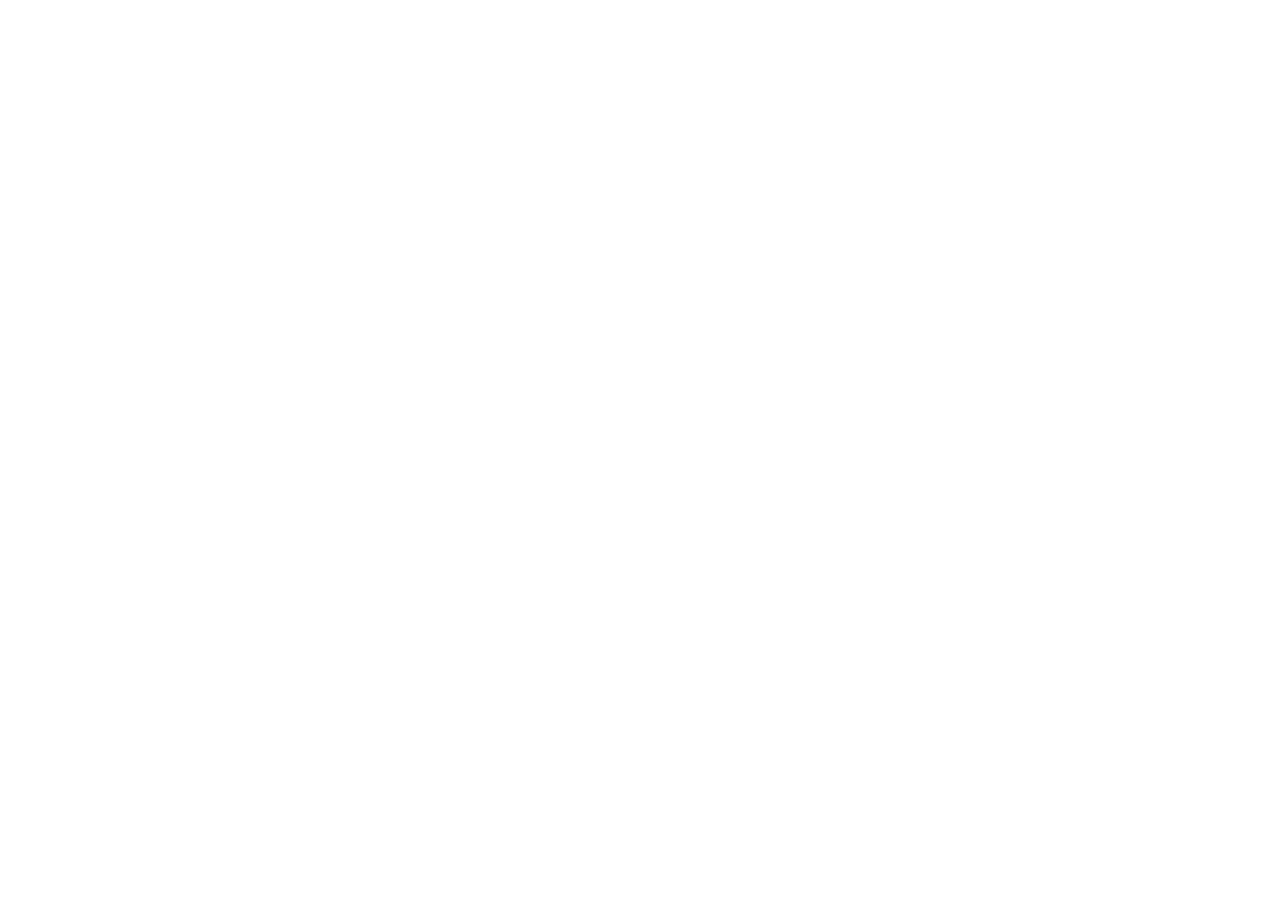
==== pages/index.html @ 3aa36e62 "minor changes" ====
<!DOCTYPE html>
<html lang="en">
<head>
    <meta charset="UTF-8">
    <meta name="viewport" content="width=device-width, initial-scale=1.0">
    <title>Document</title>
</head>
<body>
    
</body>
</html>
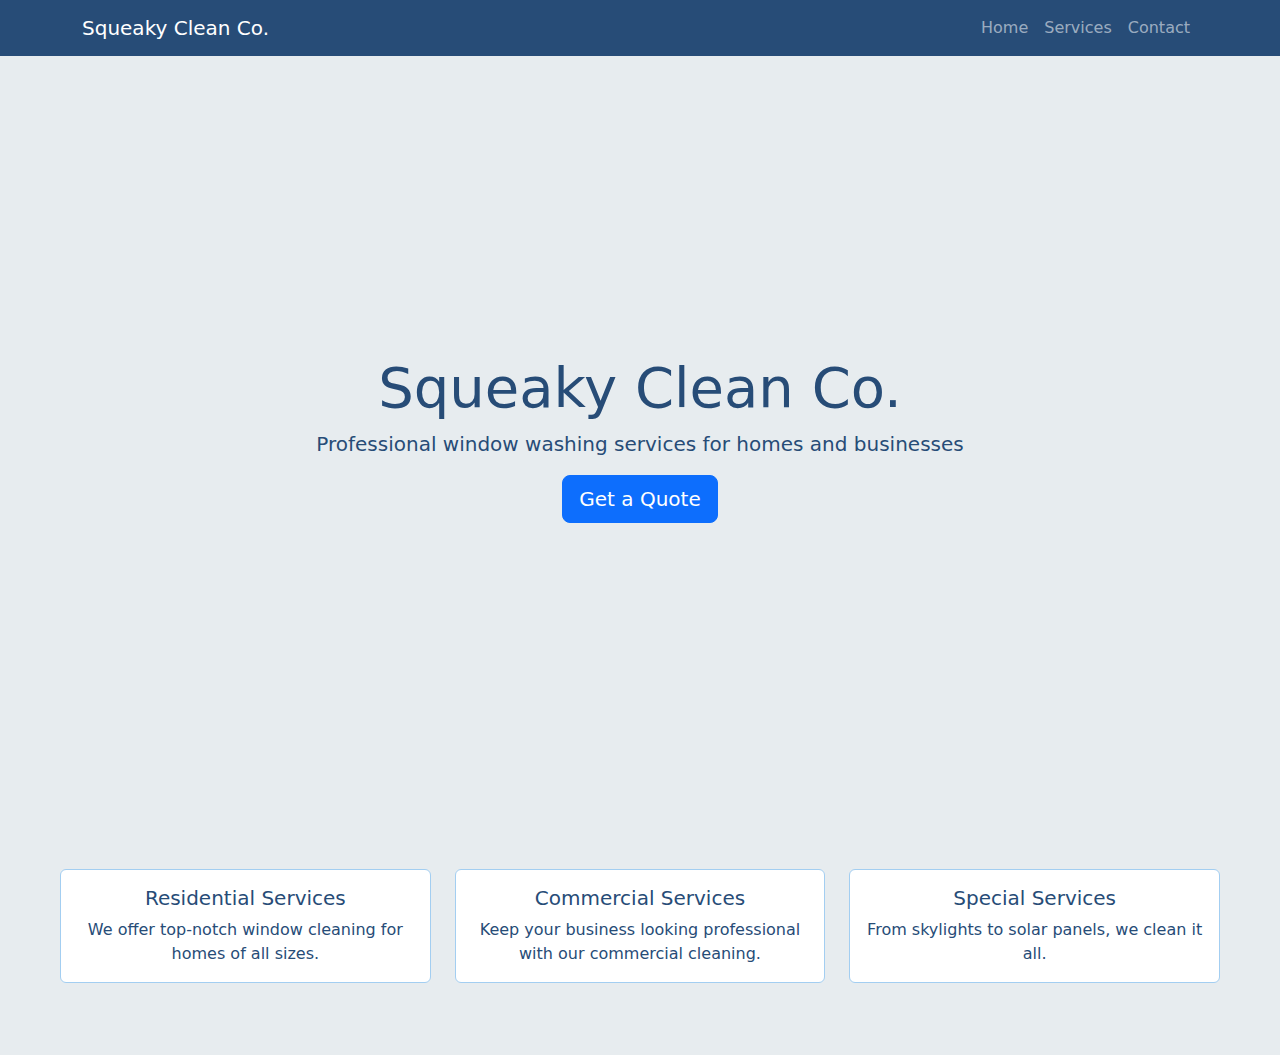
==== commit c72476bd: "added service cards & minor changes" ====
--- a/pages/index.html
+++ b/pages/index.html
@@ -3,9 +3,67 @@
 <head>
     <meta charset="UTF-8">
     <meta name="viewport" content="width=device-width, initial-scale=1.0">
-    <title>Document</title>
+    <title>Squeaky Clean Co.</title>
+    <link href="https://cdn.jsdelivr.net/npm/bootstrap@5.3.0-alpha1/dist/css/bootstrap.min.css" rel="stylesheet">
+    <script defer src="https://cdn.jsdelivr.net/npm/bootstrap@5.3.0-alpha1/dist/js/bootstrap.bundle.min.js"></script>
+    <link rel="stylesheet" href="..\styles\styles.css">
 </head>
 <body>
-    
+    <!-- NavBar -->
+    <nav class="navbar navbar-expand-lg navbar-dark">
+        <div class="container">
+            <a class="navbar-brand" href="#">Squeaky Clean Co.</a>
+            <button class="navbar-toggler" type="button" data-bs-toggle="collapse" data-bs-target="#dropdown">
+                <span class="navbar-toggler-icon"></span>
+            </button>
+            <div class="collapse navbar-collapse" id="dropdown">
+                <ul class="navbar-nav ms-auto">
+                    <li class="nav-item"><a class="nav-link" href="#">Home</a></li>
+                    <li class="nav-item"><a class="nav-link" href="#">Services</a></li>
+                    <li class="nav-item"><a class="nav-link" href="#">Contact</a></li>
+                </ul>
+            </div>
+        </div>
+    </nav>
+
+    <main>
+        <section class="jumbotron text-center">
+            <video autoplay muted loop src="https://videos.pexels.com/video-files/6197069/6197069-uhd_2560_1440_25fps.mp4"></video>
+            <div class="cubo">
+                <h1 class="display-4">Squeaky Clean Co.</h1>
+                <p class="lead">Professional window washing services for homes and businesses</p>
+                <a href="#" class="btn btn-primary btn-lg">Get a Quote</a>
+            </div>
+        </section>
+
+        <section class="row my-5 mx-5 text-center">
+            <div class="col-md-4 mb-4">
+                <div class="card">
+                    <div class="card-body">
+                        <h5 class="card-title">Residential Services</h5>
+                        <p class="card-text">We offer top-notch window cleaning for homes of all sizes.</p>
+                    </div>
+                </div>
+            </div>
+            <div class="col-md-4 mb-4">
+                <div class="card">
+                    <div class="card-body">
+                        <h5 class="card-title">Commercial Services</h5>
+                        <p class="card-text">Keep your business looking professional with our commercial cleaning.</p>
+                    </div>
+                </div>
+            </div>
+            <div class="col-md-4 mb-4">
+                <div class="card">
+                    <div class="card-body">
+                        <h5 class="card-title">Special Services</h5>
+                        <p class="card-text">From skylights to solar panels, we clean it all.</p>
+                    </div>
+                </div>
+            </div>
+
+
+        </section>
+    </main>
 </body>
 </html>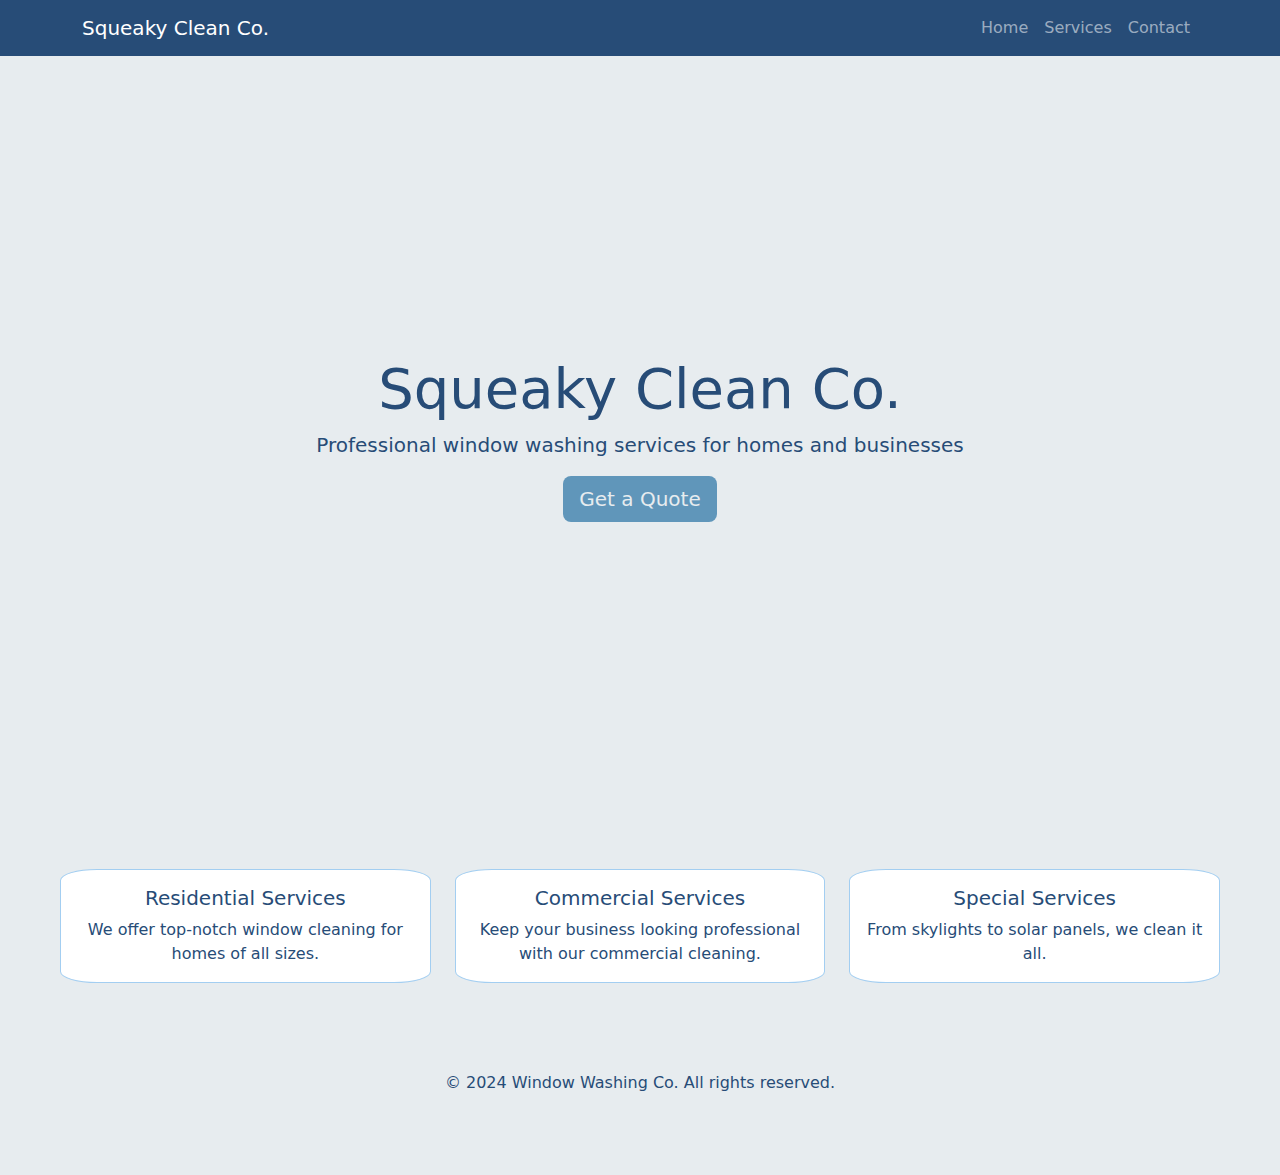
==== commit 3d5d7718: "created content for services page" ====
--- a/pages/index.html
+++ b/pages/index.html
@@ -12,14 +12,14 @@
     <!-- NavBar -->
     <nav class="navbar navbar-expand-lg navbar-dark">
         <div class="container">
-            <a class="navbar-brand" href="#">Squeaky Clean Co.</a>
+            <a class="navbar-brand" href="index.html">Squeaky Clean Co.</a>
             <button class="navbar-toggler" type="button" data-bs-toggle="collapse" data-bs-target="#dropdown">
                 <span class="navbar-toggler-icon"></span>
             </button>
             <div class="collapse navbar-collapse" id="dropdown">
                 <ul class="navbar-nav ms-auto">
-                    <li class="nav-item"><a class="nav-link" href="#">Home</a></li>
-                    <li class="nav-item"><a class="nav-link" href="#">Services</a></li>
+                    <li class="nav-item"><a class="nav-link" href="index.html">Home</a></li>
+                    <li class="nav-item"><a class="nav-link" href="services.html">Services</a></li>
                     <li class="nav-item"><a class="nav-link" href="#">Contact</a></li>
                 </ul>
             </div>
@@ -62,6 +62,11 @@
                 </div>
             </div>
 
+            <footer class="py-3 mt-5">
+                <div class="container text-center">
+                    <p>&copy; 2024 Window Washing Co. All rights reserved.</p>
+                </div>
+            </footer>
 
         </section>
     </main>
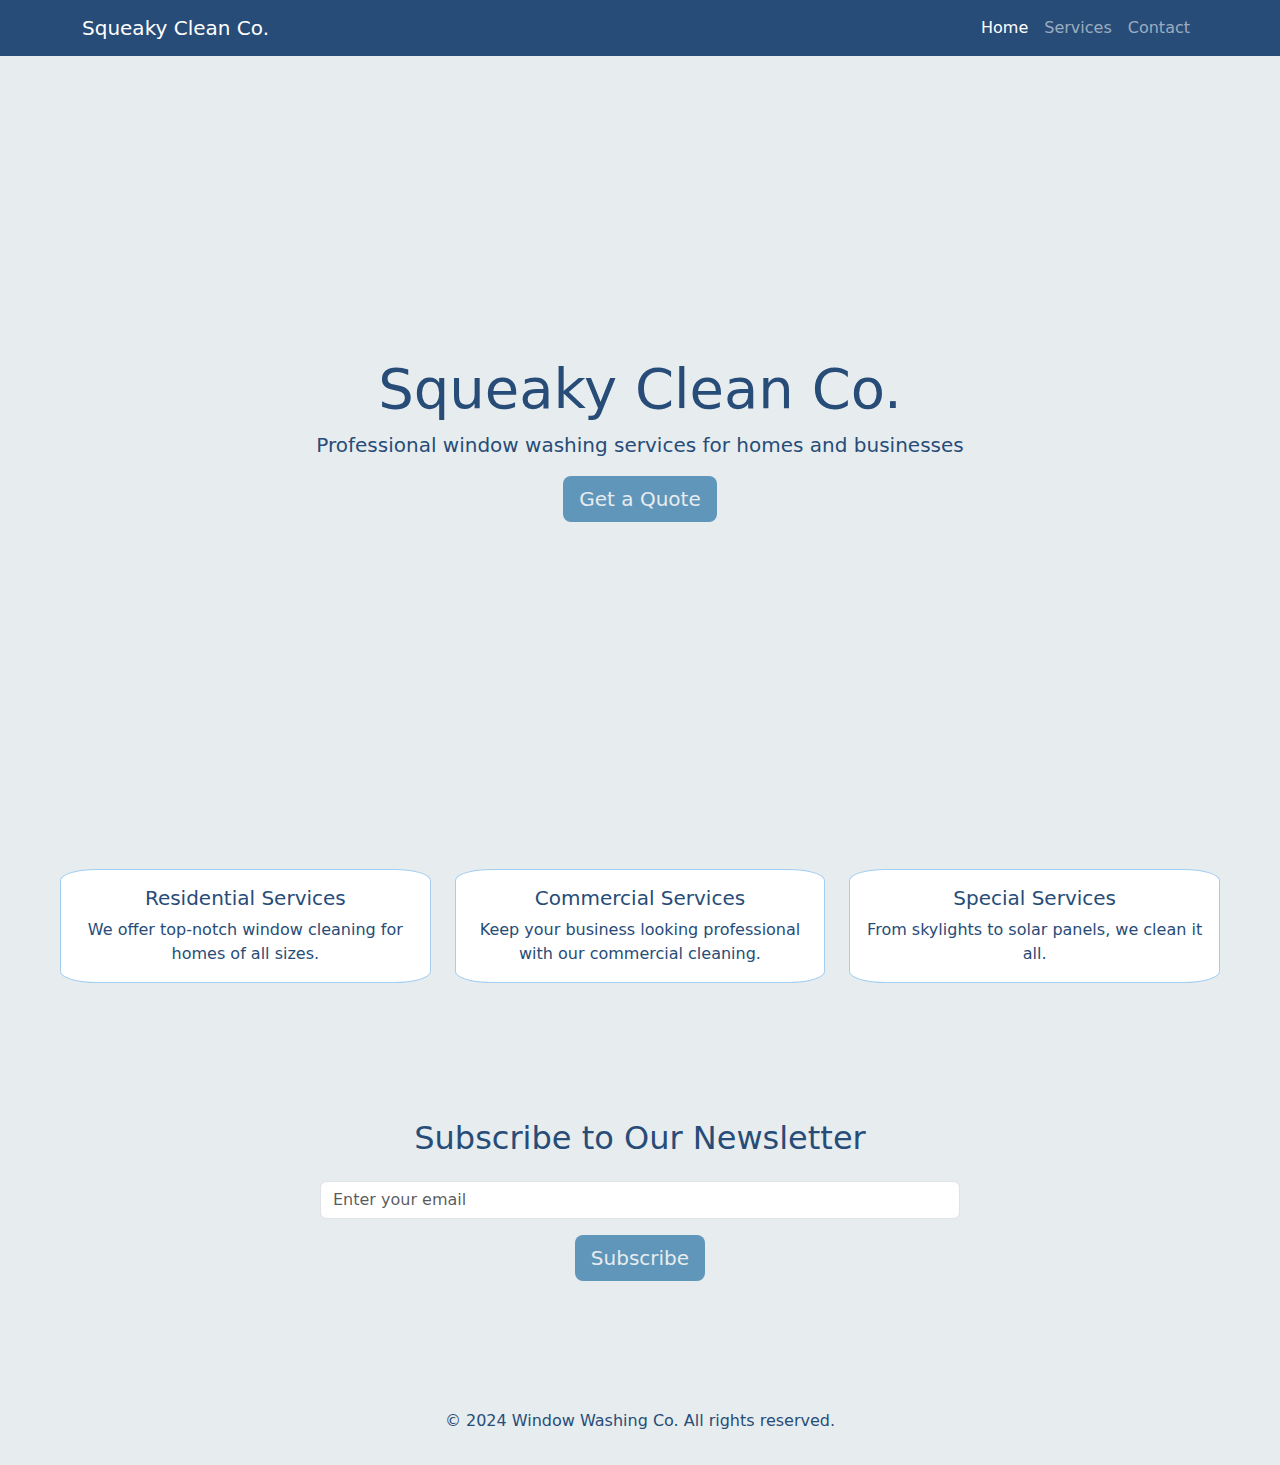
==== commit 647417b2: "minor changes added requirements to pages and fixed small things table, subscribe button, animations" ====
--- a/pages/index.html
+++ b/pages/index.html
@@ -18,9 +18,9 @@
             </button>
             <div class="collapse navbar-collapse" id="dropdown">
                 <ul class="navbar-nav ms-auto">
-                    <li class="nav-item"><a class="nav-link" href="index.html">Home</a></li>
+                    <li class="nav-item"><a class="nav-link active" href="index.html">Home</a></li>
                     <li class="nav-item"><a class="nav-link" href="services.html">Services</a></li>
-                    <li class="nav-item"><a class="nav-link" href="#">Contact</a></li>
+                    <li class="nav-item"><a class="nav-link" href="contact.html">Contact</a></li>
                 </ul>
             </div>
         </div>
@@ -61,14 +61,25 @@
                     </div>
                 </div>
             </div>
+        </section>
 
-            <footer class="py-3 mt-5">
-                <div class="container text-center">
-                    <p>&copy; 2024 Window Washing Co. All rights reserved.</p>
-                </div>
-            </footer>
+        <section class="sc3" style="background-color: transparent;">
+            <h2 class="text-center mb-4">Subscribe to Our Newsletter</h2>
+            <form class="w-50 mx-auto text-center">
+              <div class="mb-3">
+                <input type="email" class="form-control" id="emailSubscribe" placeholder="Enter your email" required>
+              </div>
+              <button type="submit" class="btn btn-primary btn-lg btt ">Subscribe</button>
+            </form>
+          </section>
 
-        </section>
     </main>
+
+    <footer class="py-3 mt-5">
+        <div class="container text-center">
+            <p>&copy; 2024 Window Washing Co. All rights reserved.</p>
+        </div>
+    </footer>
+
 </body>
 </html>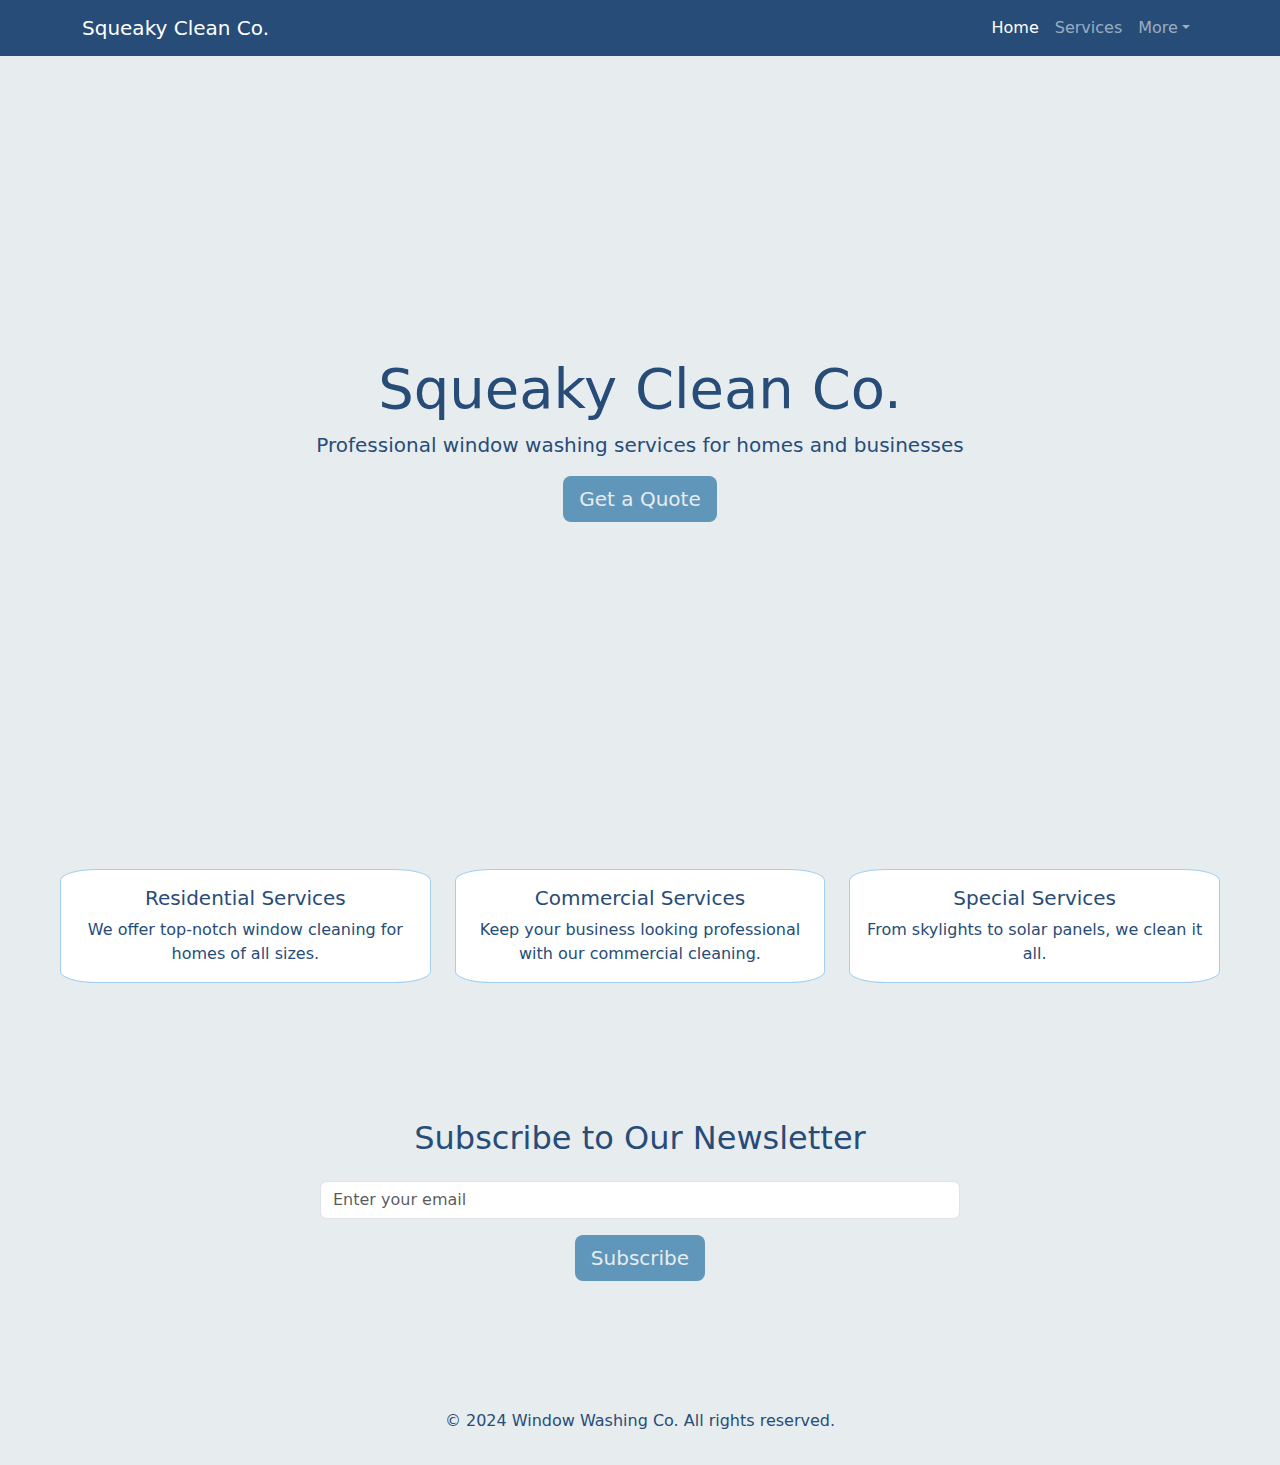
==== commit 6d6051ad: "added more dropdown, and added gif:)" ====
--- a/pages/index.html
+++ b/pages/index.html
@@ -13,14 +13,22 @@
     <nav class="navbar navbar-expand-lg navbar-dark">
         <div class="container">
             <a class="navbar-brand" href="index.html">Squeaky Clean Co.</a>
-            <button class="navbar-toggler" type="button" data-bs-toggle="collapse" data-bs-target="#dropdown">
+            <button class="navbar-toggler" type="button" data-bs-toggle="collapse" data-bs-target="#navbarNav">
                 <span class="navbar-toggler-icon"></span>
             </button>
-            <div class="collapse navbar-collapse" id="dropdown">
+            <div class="collapse navbar-collapse" id="navbarNav">
                 <ul class="navbar-nav ms-auto">
                     <li class="nav-item"><a class="nav-link active" href="index.html">Home</a></li>
                     <li class="nav-item"><a class="nav-link" href="services.html">Services</a></li>
-                    <li class="nav-item"><a class="nav-link" href="contact.html">Contact</a></li>
+                    <li class="nav-item dropdown">
+                        <a class="nav-link dropdown-toggle" href="#" id="navbarDropdown" role="button" data-bs-toggle="dropdown" aria-expanded="false">More</a>
+                        <ul class="dropdown-menu">
+                            <li><a class="dropdown-item" href="#about">About Us</a></li>
+                            <li><a class="dropdown-item" href="#testimonials">Testimonials</a></li>
+                            <li><hr class="dropdown-divider"></li>
+                            <li><a class="dropdown-item" href="contact.html">Contact</a></li>
+                        </ul>
+                    </li>
                 </ul>
             </div>
         </div>
@@ -72,7 +80,6 @@
               <button type="submit" class="btn btn-primary btn-lg btt ">Subscribe</button>
             </form>
           </section>
-
     </main>
 
     <footer class="py-3 mt-5">
